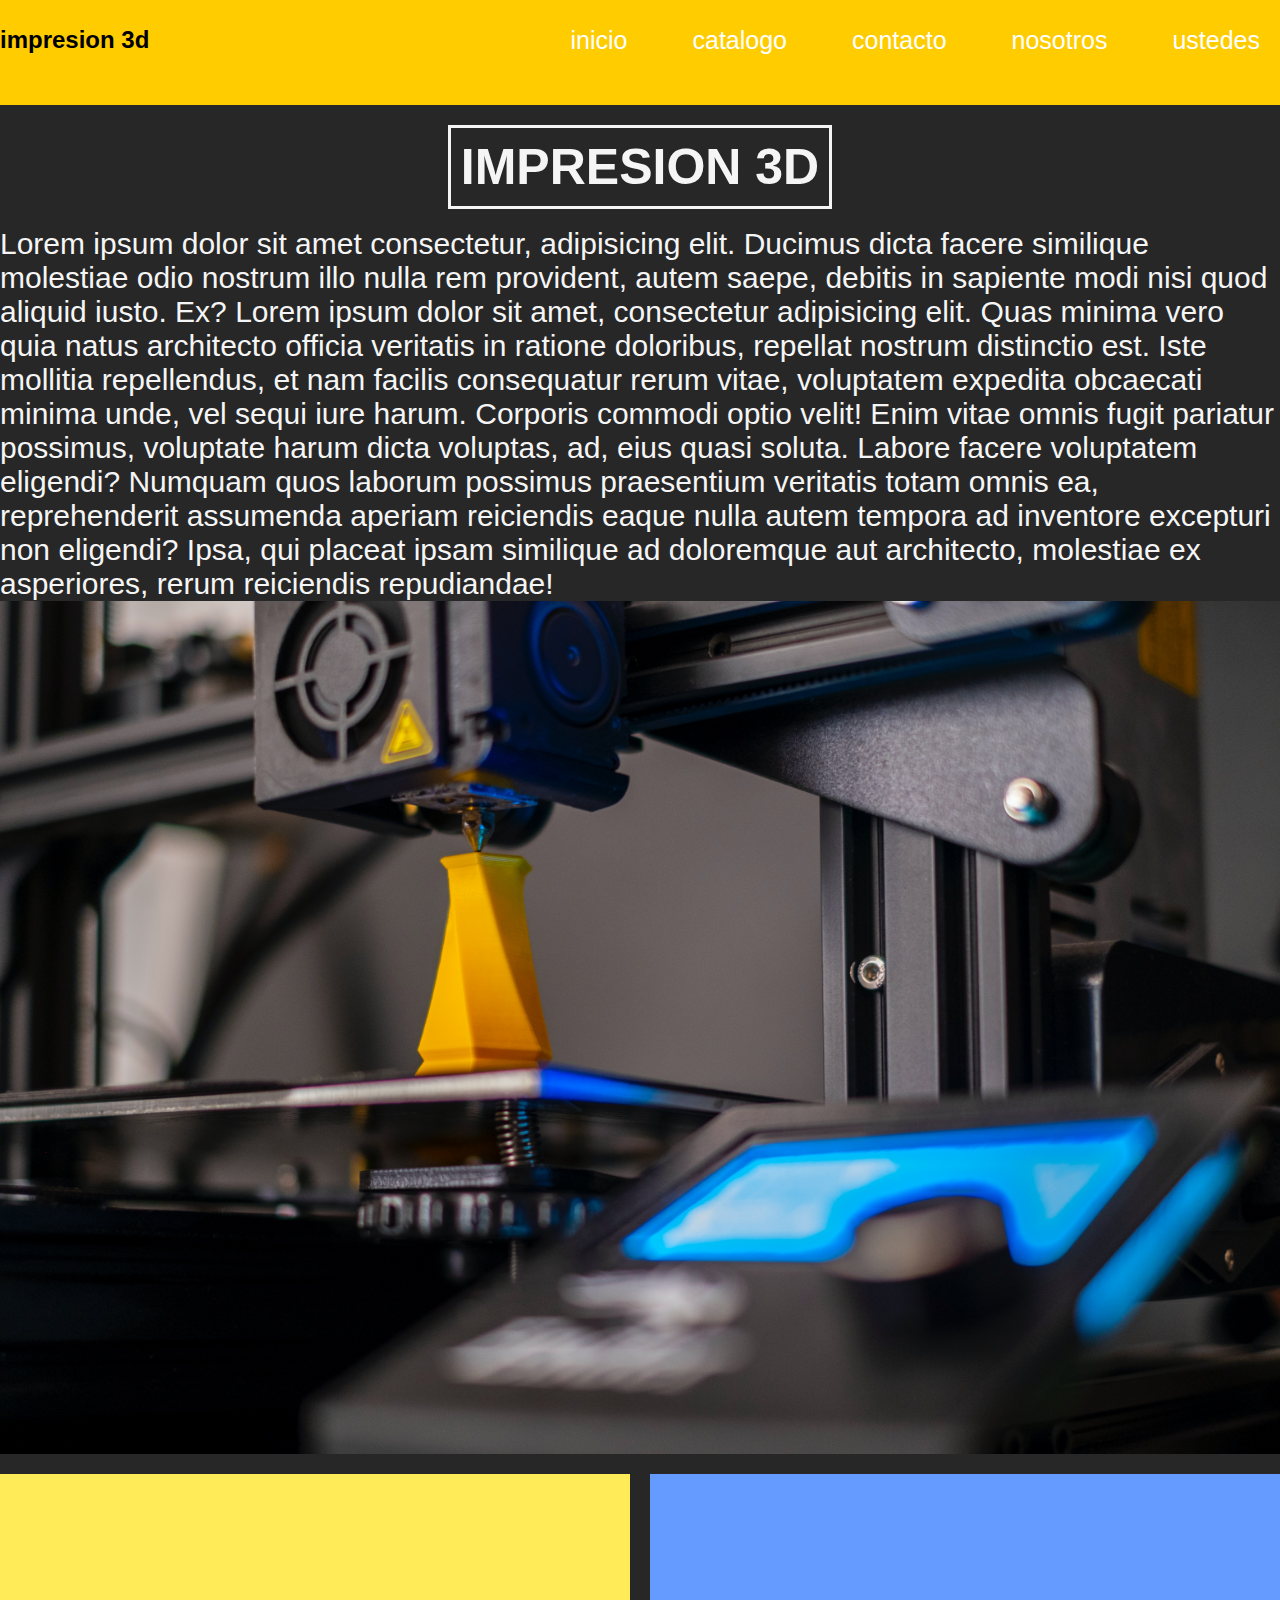
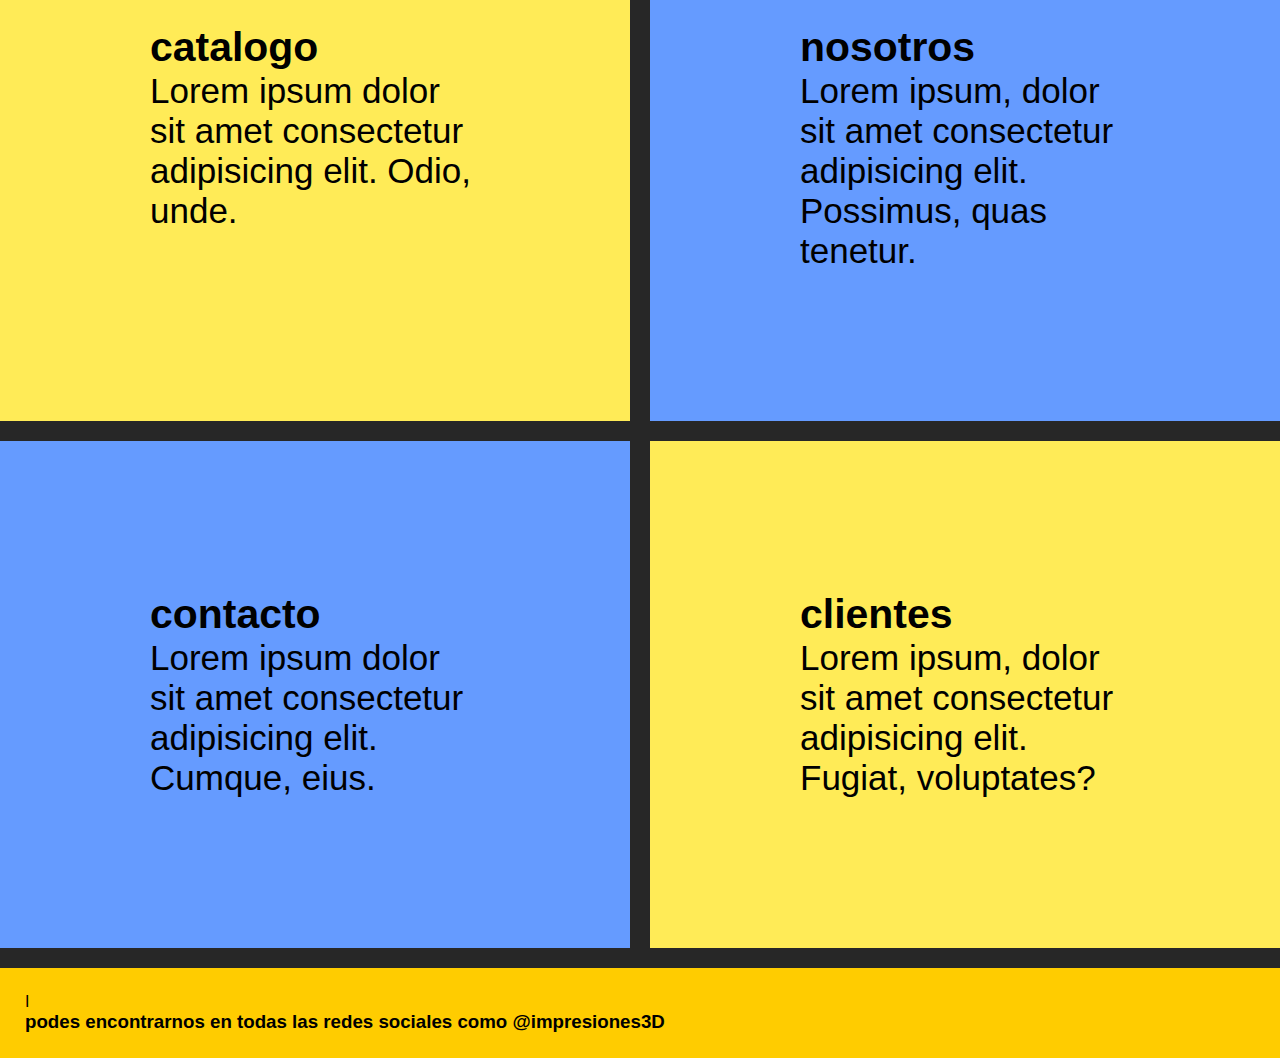
==== index.html @ b1fe1406 "se agrega proyecto" ====
<!DOCTYPE html>
<html lang="en">
<head>
    <meta charset="UTF-8">
    <meta http-equiv="X-UA-Compatible" content="IE=edge">
    <meta name="viewport" content="width=device-width, initial-scale=1.0">
    <link rel="preconnect" href="https://fonts.googleapis.com">
    <link href="https://cdn.jsdelivr.net/npm/bootstrap@5.1.3/dist/css/bootstrap.min.css" rel="stylesheet" integrity="sha384-1BmE4kWBq78iYhFldvKuhfTAU6auU8tT94WrHftjDbrCEXSU1oBoqyl2QvZ6jIW3" crossorigin="anonymous">
    <link rel="stylesheet" href="./estilos/estilos.css">

    <title>Document</title>
</head>

<body>
    
        <div class="contenedor">
              <header class="header">
                   <h2>impresion 3d</h2>
                   <nav>
                    <ul>
                        <li>
                            <a href="index.html"> inicio </a>
                        </li>
        
                        <li>
                            <a href="./secciones/catalogo.html"> catalogo </a>
                        </li>
        
                        <li>
                            <a href="./secciones/contacto.html"> contacto </a>
                        </li>
        
                        <li>
                            <a href="./secciones/nosotros.html"> nosotros </a>
                        </li>
        
                        <li>
                            <a href="./secciones/ustedes.html"> ustedes  </a>
                        </li>
        

        
                 </ul>
                </nav>
              </header>
              <main class="contenido">
                   <h1>IMPRESION 3D</h1>
                   <br>
                   <p>
                       Lorem ipsum dolor sit amet consectetur, adipisicing elit. Ducimus dicta facere similique molestiae odio nostrum illo nulla rem provident, autem saepe, debitis in sapiente modi nisi quod aliquid iusto. Ex? Lorem ipsum dolor sit amet, consectetur adipisicing elit. Quas minima vero quia natus architecto officia veritatis in ratione doloribus, repellat nostrum distinctio est. Iste mollitia repellendus, et nam facilis consequatur rerum vitae, voluptatem expedita obcaecati minima unde, vel sequi iure harum. Corporis commodi optio velit! Enim vitae omnis fugit pariatur possimus, voluptate harum dicta voluptas, ad, eius quasi soluta. Labore facere voluptatem eligendi? Numquam quos laborum possimus praesentium veritatis totam omnis ea, reprehenderit assumenda aperiam reiciendis eaque nulla autem tempora ad inventore excepturi non eligendi? Ipsa, qui placeat ipsam similique ad doloremque aut architecto, molestiae ex asperiores, rerum reiciendis repudiandae!
                   </p>
                   <img src="./imagenes/osman-talha-dikyar-NMCABEhN0RE-unsplash.jpg" alt="" width="100%">
              </main>

              <div class="widget-1">
                <h3>catalogo</h3>
                <p>Lorem ipsum dolor sit amet consectetur adipisicing elit. Odio, unde.</p>
           </div>

           <div class="widget-2">
                <h3>nosotros</h3>
                <p>Lorem ipsum, dolor sit amet consectetur adipisicing elit. Possimus, quas tenetur.</p>
           </div>

           <div class="widget-3">
             <h3>contacto</h3>
             <p>Lorem ipsum dolor sit amet consectetur adipisicing elit. Cumque, eius.</p>
           </div>

            <div class="widget-4">
             <h3>clientes</h3>
             <p>Lorem ipsum, dolor sit amet consectetur adipisicing elit. Fugiat, voluptates?</p>
           </div>

        </div>

              <footer class="footer">I
                   <h3>podes encontrarnos en todas las redes sociales como @impresiones3D</h3>
              </footer>
        </div>
   
</body>
</html>
---- estilos/estilos.css ----
*{
  padding: 0%;
  margin: 0%;
}
body{
  background:#E9ECF4;
  color:#000;
  font-family:'Roboto',sans-serif;
}



.contenedor {
  display: grid;
  grid-gap: 20px;
  grid-template-columns: 1fr 1fr ;
  grid-template-areas: "header      header "
                       "contenido   contenido "
                       "widget1     widget2 "
                       "widget3     widget4 "
                       "footer      footer "
  ;


  background-color: rgb(39, 39, 39);
}

.header {
  background-color: rgb(255, 204, 0);;
  grid-column-start: header;
  grid-column-end: header;
  padding-bottom: 25px;
  display: flex;
  justify-content: space-between;
  align-items: center;
  height: 80px;
}
nav ul li{
  list-style: none;
  background-color: transparent;
}
nav ul{
  display: flex;
  gap: 65px;
  margin-right: 20px;
  
}

a {
  text-decoration: none;
  cursor: pointer;
  font-weight: 500;
  font-size: 25px;
  color: rgb(255, 255, 255);
 
}

.contenedor .contenido{
  grid-column-start: contenido;
  grid-column-end: contenido;
  display: flex;
  flex-direction: column;
  align-items: center;
}

.contenedor .contenido h1{
  font-family: 'Archivo Black', sans-serif;
  font-size: 50px;
  color: whitesmoke;
  border: solid whitesmoke;
  padding: 10px;
}
.contenedor .contenido p{
  font-size:30px;
  color: whitesmoke;
}


.contenedor .widget-1{
  grid-column-start: widget1;
  grid-column-end: widget1;
  background-color: rgb(255, 235, 87);
  padding: 150px;
  font-size: 35px;
}
.contenedor .widget-2{
  grid-column-start: widget2;
  grid-column-end: widget2;
  background-color: rgb(101, 155, 255);
  padding: 150px;
  font-size: 35px;
}
.contenedor .widget-3{
  grid-column-start: widget3;
  grid-column-end: widget3;
  background-color: rgb(101, 155, 255);
  padding: 150px;
  font-size: 35px;
}
.contenedor .widget-4{
  grid-column-start: widget4;
  grid-column-end: widget4;
  background-color: rgb(255, 235, 87);
  padding: 150px;
  font-size: 35px;
}

.contenedor .footer{
  grid-column-start: footer ;
  grid-column-end: footer;
}

.footer{
  background-color: rgb(255, 204, 0);;
  padding: 25px;
}


.contenedorGaleria{
  width: 100%;
  margin: auto;
}

.contenedorGaleria img{
  width: 100%;

}

.img-colum{
  margin: 5px;
}

.galeria .contenedorGaleria{
  display: grid;

}

@media(min-width:520px){
  .galeria .contenedorGaleria{
    grid-template-columns:repeat(2,50%);
 }
}

@media(min-width:728px){
  .galeria .contenedorGaleria{
    grid-template-columns:repeat(3,33.3%);
 }
}
@media(min-width:1024px){
  .galeria .contenedorGaleria{
    grid-template-columns:repeat(4,25%);
             I
 }
}
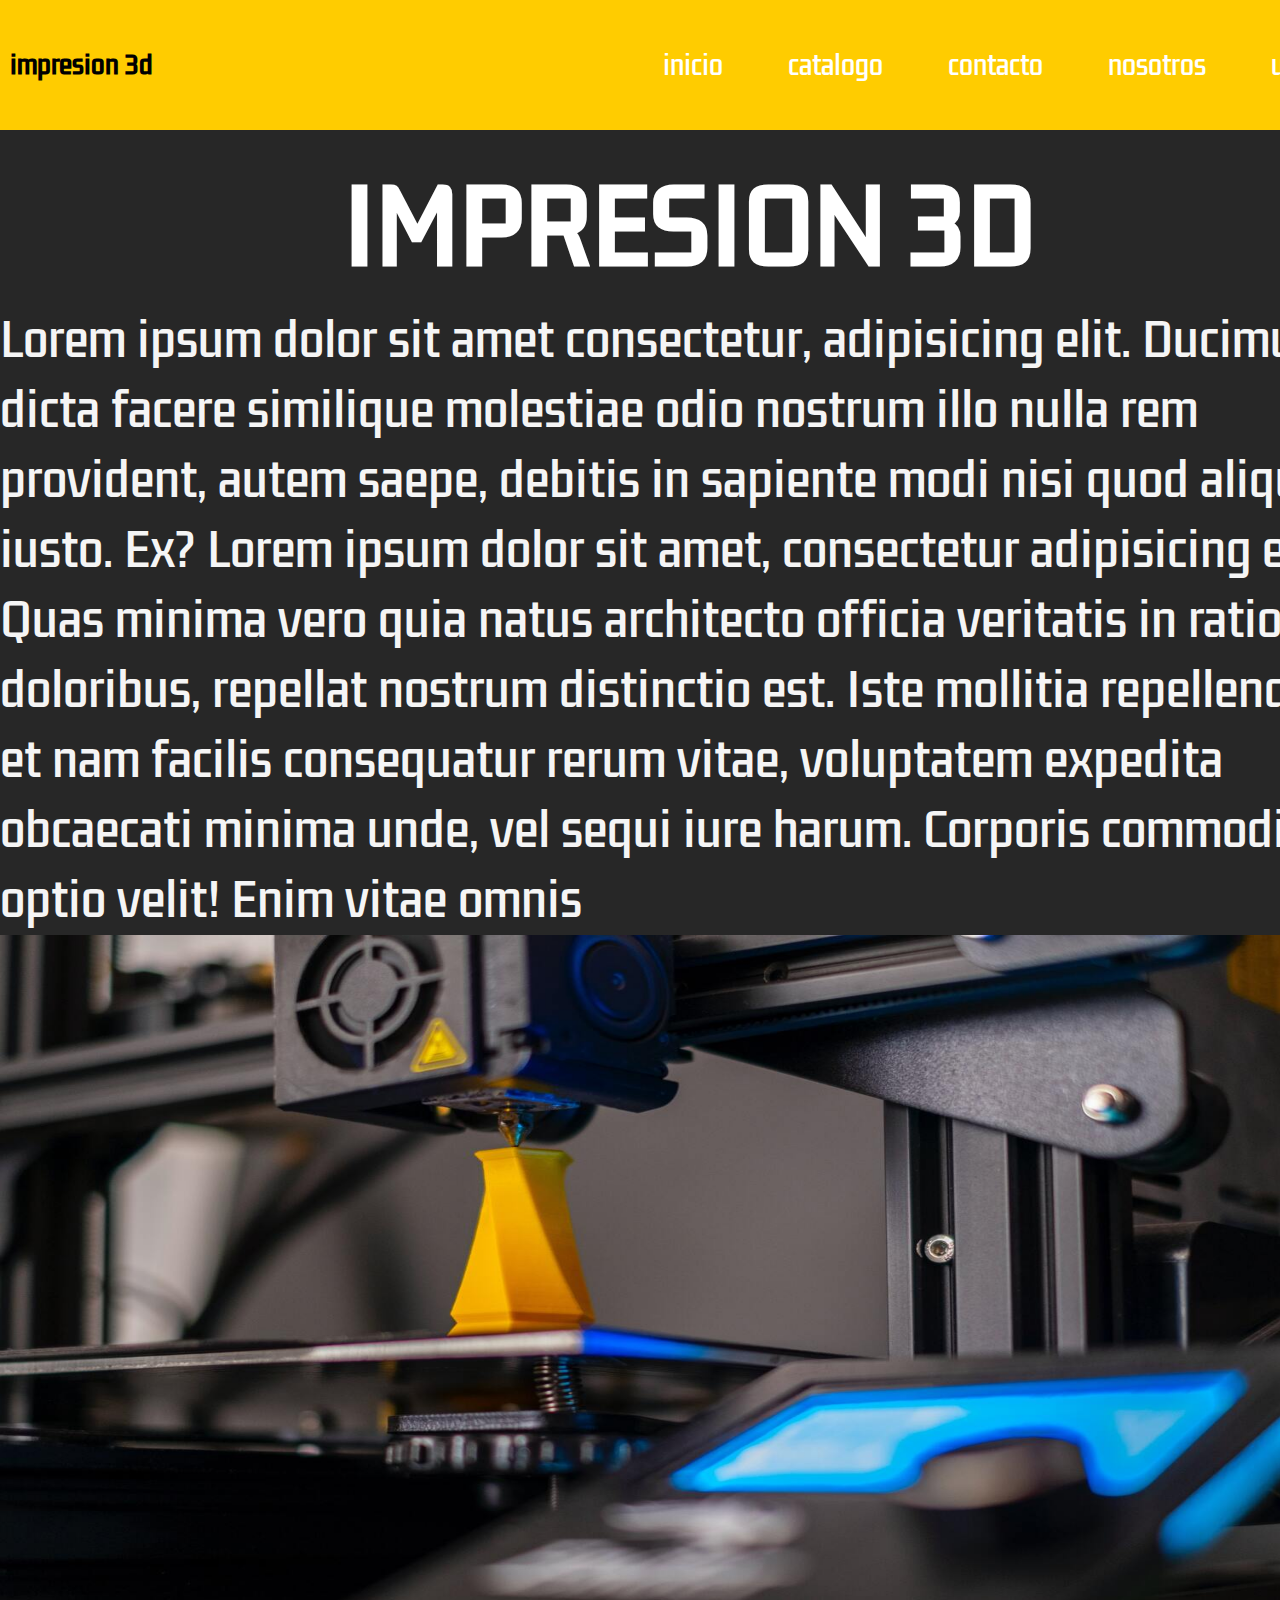
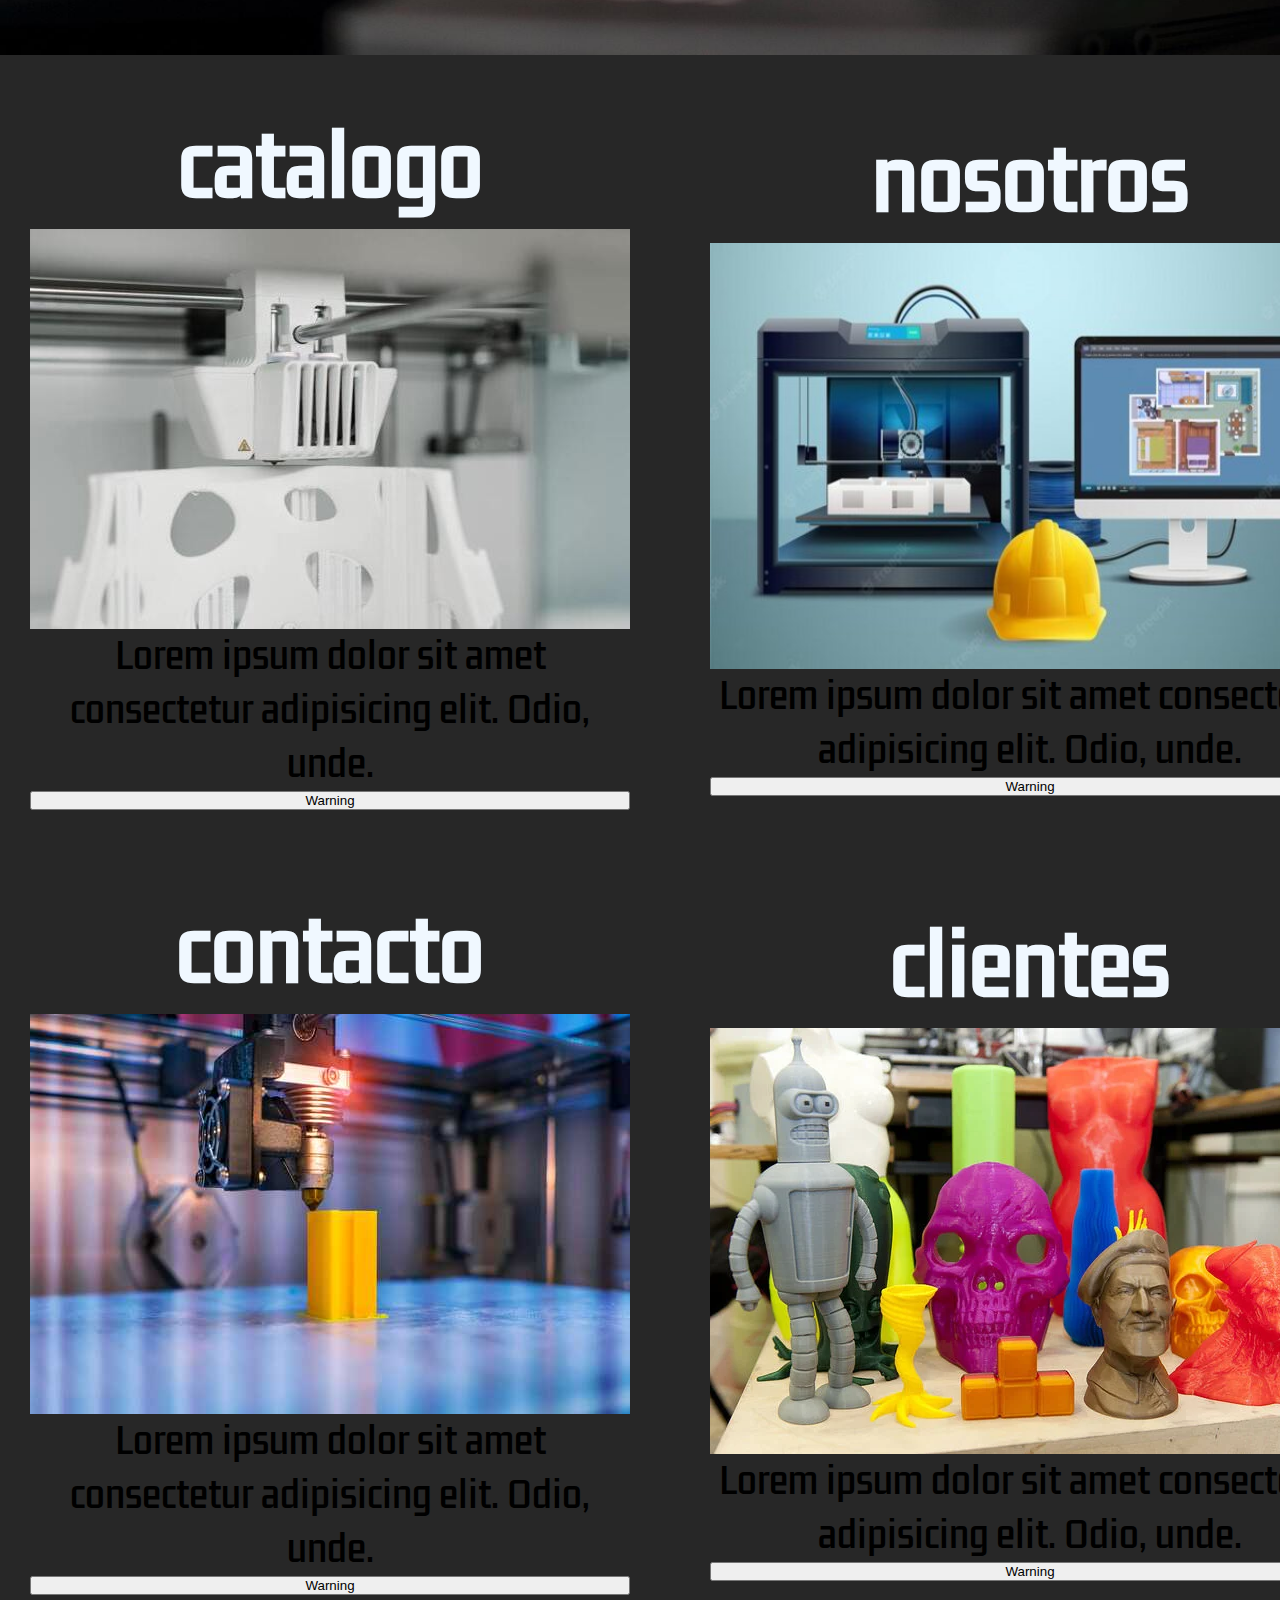
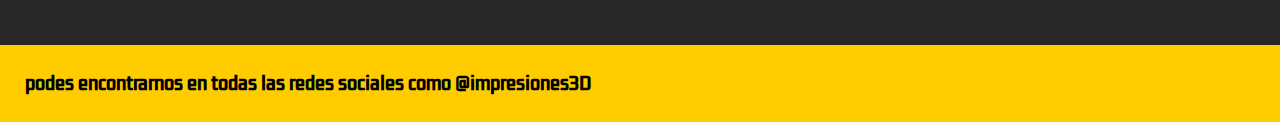
==== commit 3e270fd5: "commit2" ====
--- a/index.html
+++ b/index.html
@@ -4,11 +4,11 @@
     <meta charset="UTF-8">
     <meta http-equiv="X-UA-Compatible" content="IE=edge">
     <meta name="viewport" content="width=device-width, initial-scale=1.0">
-    <link rel="preconnect" href="https://fonts.googleapis.com">
     <link href="https://cdn.jsdelivr.net/npm/bootstrap@5.1.3/dist/css/bootstrap.min.css" rel="stylesheet" integrity="sha384-1BmE4kWBq78iYhFldvKuhfTAU6auU8tT94WrHftjDbrCEXSU1oBoqyl2QvZ6jIW3" crossorigin="anonymous">
     <link rel="stylesheet" href="./estilos/estilos.css">
+    <link href="https://fonts.googleapis.com/css2?family=Kdam+Thmor+Pro&display=swap" rel="stylesheet">
 
-    <title>Document</title>
+    <title>impresion 3d</title>
 </head>
 
 <body>
@@ -37,44 +37,54 @@
                         <li>
                             <a href="./secciones/ustedes.html"> ustedes  </a>
                         </li>
-        
-
-        
                  </ul>
                 </nav>
               </header>
+
+              
               <main class="contenido">
-                   <h1>IMPRESION 3D</h1>
-                   <br>
+                   
+                <div class="texto">
+                <h1>IMPRESION 3D <span>&#160;</span></h1>
+                </div> 
+
                    <p>
-                       Lorem ipsum dolor sit amet consectetur, adipisicing elit. Ducimus dicta facere similique molestiae odio nostrum illo nulla rem provident, autem saepe, debitis in sapiente modi nisi quod aliquid iusto. Ex? Lorem ipsum dolor sit amet, consectetur adipisicing elit. Quas minima vero quia natus architecto officia veritatis in ratione doloribus, repellat nostrum distinctio est. Iste mollitia repellendus, et nam facilis consequatur rerum vitae, voluptatem expedita obcaecati minima unde, vel sequi iure harum. Corporis commodi optio velit! Enim vitae omnis fugit pariatur possimus, voluptate harum dicta voluptas, ad, eius quasi soluta. Labore facere voluptatem eligendi? Numquam quos laborum possimus praesentium veritatis totam omnis ea, reprehenderit assumenda aperiam reiciendis eaque nulla autem tempora ad inventore excepturi non eligendi? Ipsa, qui placeat ipsam similique ad doloremque aut architecto, molestiae ex asperiores, rerum reiciendis repudiandae!
+                       Lorem ipsum dolor sit amet consectetur, adipisicing elit. Ducimus dicta facere similique molestiae odio nostrum illo nulla rem provident, autem saepe, debitis in sapiente modi nisi quod aliquid iusto. Ex? Lorem ipsum dolor sit amet, consectetur adipisicing elit. Quas minima vero quia natus architecto officia veritatis in ratione doloribus, repellat nostrum distinctio est. Iste mollitia repellendus, et nam facilis consequatur rerum vitae, voluptatem expedita obcaecati minima unde, vel sequi iure harum. Corporis commodi optio velit! Enim vitae omnis 
                    </p>
-                   <img src="./imagenes/osman-talha-dikyar-NMCABEhN0RE-unsplash.jpg" alt="" width="100%">
+                   <img src="./imagenes/osman-talha-dikyar-NMCABEhN0RE-unsplash.jpg" alt="" >
               </main>
 
-              <div class="widget-1">
-                <h3>catalogo</h3>
+            <div class="widget-1">
+                <h3 class="titulo-tarjeta">catalogo</h3>
+                <img src="./imagenes/imgen1.jpg" alt="">
                 <p>Lorem ipsum dolor sit amet consectetur adipisicing elit. Odio, unde.</p>
-           </div>
+                <button type="button" class="btn btn-warning">Warning</button>
+            </div>
 
            <div class="widget-2">
-                <h3>nosotros</h3>
-                <p>Lorem ipsum, dolor sit amet consectetur adipisicing elit. Possimus, quas tenetur.</p>
+                <h3 class="titulo-tarjeta">nosotros</h3>
+                <img src="./imagenes/imagen2.jpg" alt="">
+                <p>Lorem ipsum dolor sit amet consectetur adipisicing elit. Odio, unde.</p>
+                <button type="button" class="btn btn-warning">Warning</button>
            </div>
 
            <div class="widget-3">
-             <h3>contacto</h3>
-             <p>Lorem ipsum dolor sit amet consectetur adipisicing elit. Cumque, eius.</p>
+             <h3 class="titulo-tarjeta">contacto</h3>
+             <img src="./imagenes/imagen3.jpg" alt="">
+             <p>Lorem ipsum dolor sit amet consectetur adipisicing elit. Odio, unde.</p>
+             <button type="button" class="btn btn-warning">Warning</button>
            </div>
 
-            <div class="widget-4">
-             <h3>clientes</h3>
-             <p>Lorem ipsum, dolor sit amet consectetur adipisicing elit. Fugiat, voluptates?</p>
+            <div class="widget-4 hover" >
+             <h3 class="titulo-tarjeta">clientes</h3>
+             <img src="./imagenes/imagen4.webp" alt="" class="hover">
+             <p>Lorem ipsum dolor sit amet consectetur adipisicing elit. Odio, unde.</p>
+             <button type="button" class="btn btn-warning">Warning</button>
            </div>
 
         </div>
 
-              <footer class="footer">I
+              <footer class="footer">
                    <h3>podes encontrarnos en todas las redes sociales como @impresiones3D</h3>
               </footer>
         </div>
--- a/estilos/estilos.css
+++ b/estilos/estilos.css
@@ -5,7 +5,7 @@
 body{
   background:#E9ECF4;
   color:#000;
-  font-family:'Roboto',sans-serif;
+  font-family: 'Kdam Thmor Pro', sans-serif;
 }
 
 
@@ -27,9 +27,12 @@
 
 .header {
   background-color: rgb(255, 204, 0);;
+  
   grid-column-start: header;
   grid-column-end: header;
   padding-bottom: 25px;
+  padding-top: 25px;
+  padding-left: 10px;
   display: flex;
   justify-content: space-between;
   align-items: center;
@@ -55,6 +58,8 @@
  
 }
 
+
+
 .contenedor .contenido{
   grid-column-start: contenido;
   grid-column-end: contenido;
@@ -63,46 +68,108 @@
   align-items: center;
 }
 
-.contenedor .contenido h1{
+h1{
+  font-size: 100px;
+}
+.texto{
+  
+  float: left;
+  color: white;
+  position: relative;
+
+}
+
+h1 span{
+  position: absolute;
+  right: 0%;
+  width: 0%;
+  background: rgb(39, 39, 39);
+  border-left: 1px solid rgb(39, 39, 39);
+
+  animation: maquina 5s infinite alternate ;
+}
+
+@keyframes maquina{
+  from{
+    width: 100%;
+  }
+  to{
+    0;
+  }
+}
+
+/*.contenedor .contenido h1{
   font-family: 'Archivo Black', sans-serif;
   font-size: 50px;
   color: whitesmoke;
   border: solid whitesmoke;
   padding: 10px;
-}
+}*/
+
 .contenedor .contenido p{
-  font-size:30px;
+  font-size:45px;
   color: whitesmoke;
 }
 
+
+main img{
+  width: 100%;
+  height: 80vh;
+}
 
 .contenedor .widget-1{
   grid-column-start: widget1;
   grid-column-end: widget1;
-  background-color: rgb(255, 235, 87);
-  padding: 150px;
-  font-size: 35px;
+
+  padding: 30px;
+  font-size: 35px;
+  display: flex;
+  flex-direction: column;
+  text-align: center;
+  justify-content: center;
 }
 .contenedor .widget-2{
   grid-column-start: widget2;
   grid-column-end: widget2;
-  background-color: rgb(101, 155, 255);
-  padding: 150px;
-  font-size: 35px;
+
+  padding: 30px;
+  font-size: 35px;
+  display: flex;
+  flex-direction: column;
+  text-align: center;
+  justify-content: center;
 }
 .contenedor .widget-3{
   grid-column-start: widget3;
   grid-column-end: widget3;
-  background-color: rgb(101, 155, 255);
-  padding: 150px;
-  font-size: 35px;
+
+  padding: 30px;
+  font-size: 35px;
+  display: flex;
+  flex-direction: column;
+  text-align: center;
+  justify-content: center;
 }
 .contenedor .widget-4{
   grid-column-start: widget4;
   grid-column-end: widget4;
-  background-color: rgb(255, 235, 87);
-  padding: 150px;
-  font-size: 35px;
+
+  padding: 30px;
+  font-size: 35px;
+  display: flex;
+  flex-direction: column;
+  text-align: center;
+  justify-content: center;
+}
+
+.titulo-tarjeta{
+  font-size: 80px;
+  color: aliceblue;
+
+}
+
+.hover:hover{
+  transform: scale(10px);
 }
 
 .contenedor .footer{
@@ -113,6 +180,8 @@
 .footer{
   background-color: rgb(255, 204, 0);;
   padding: 25px;
+  font-size: 15px;
+  margin-bottom: 0%;
 }
 
 
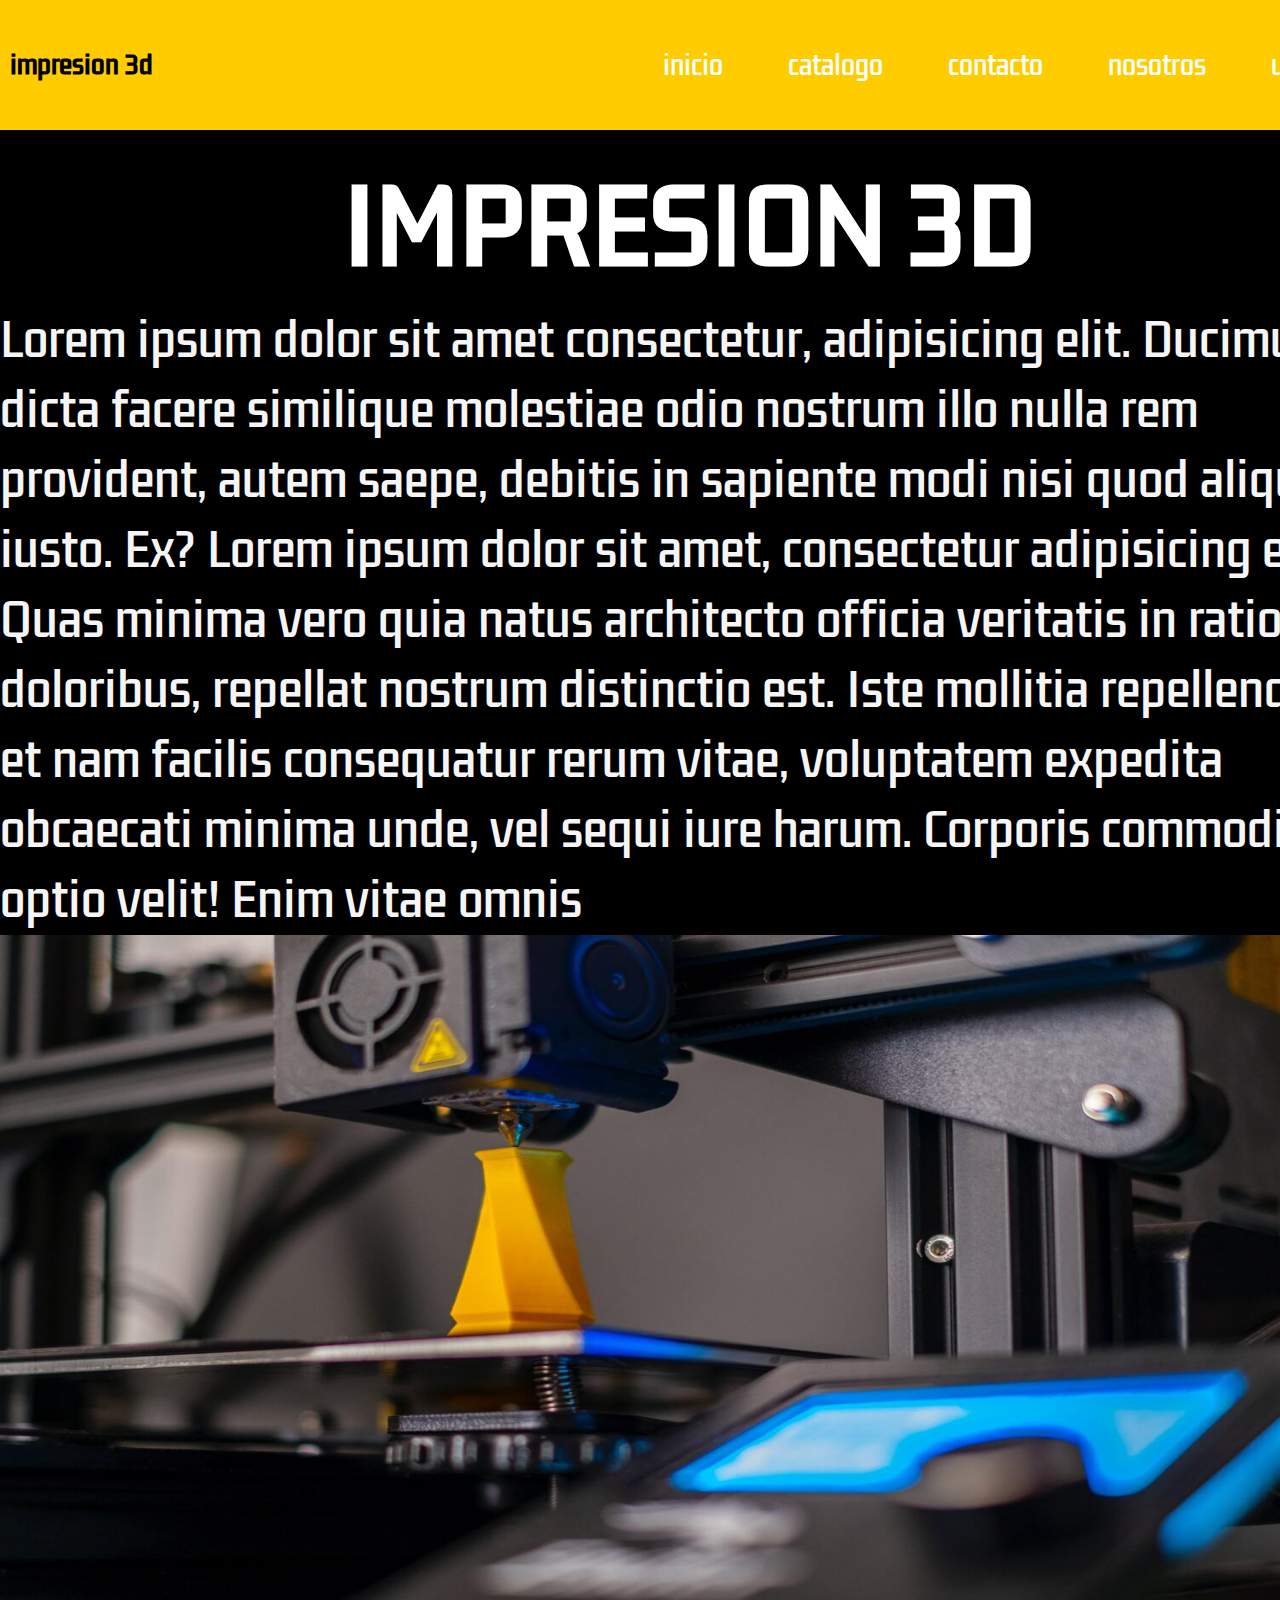
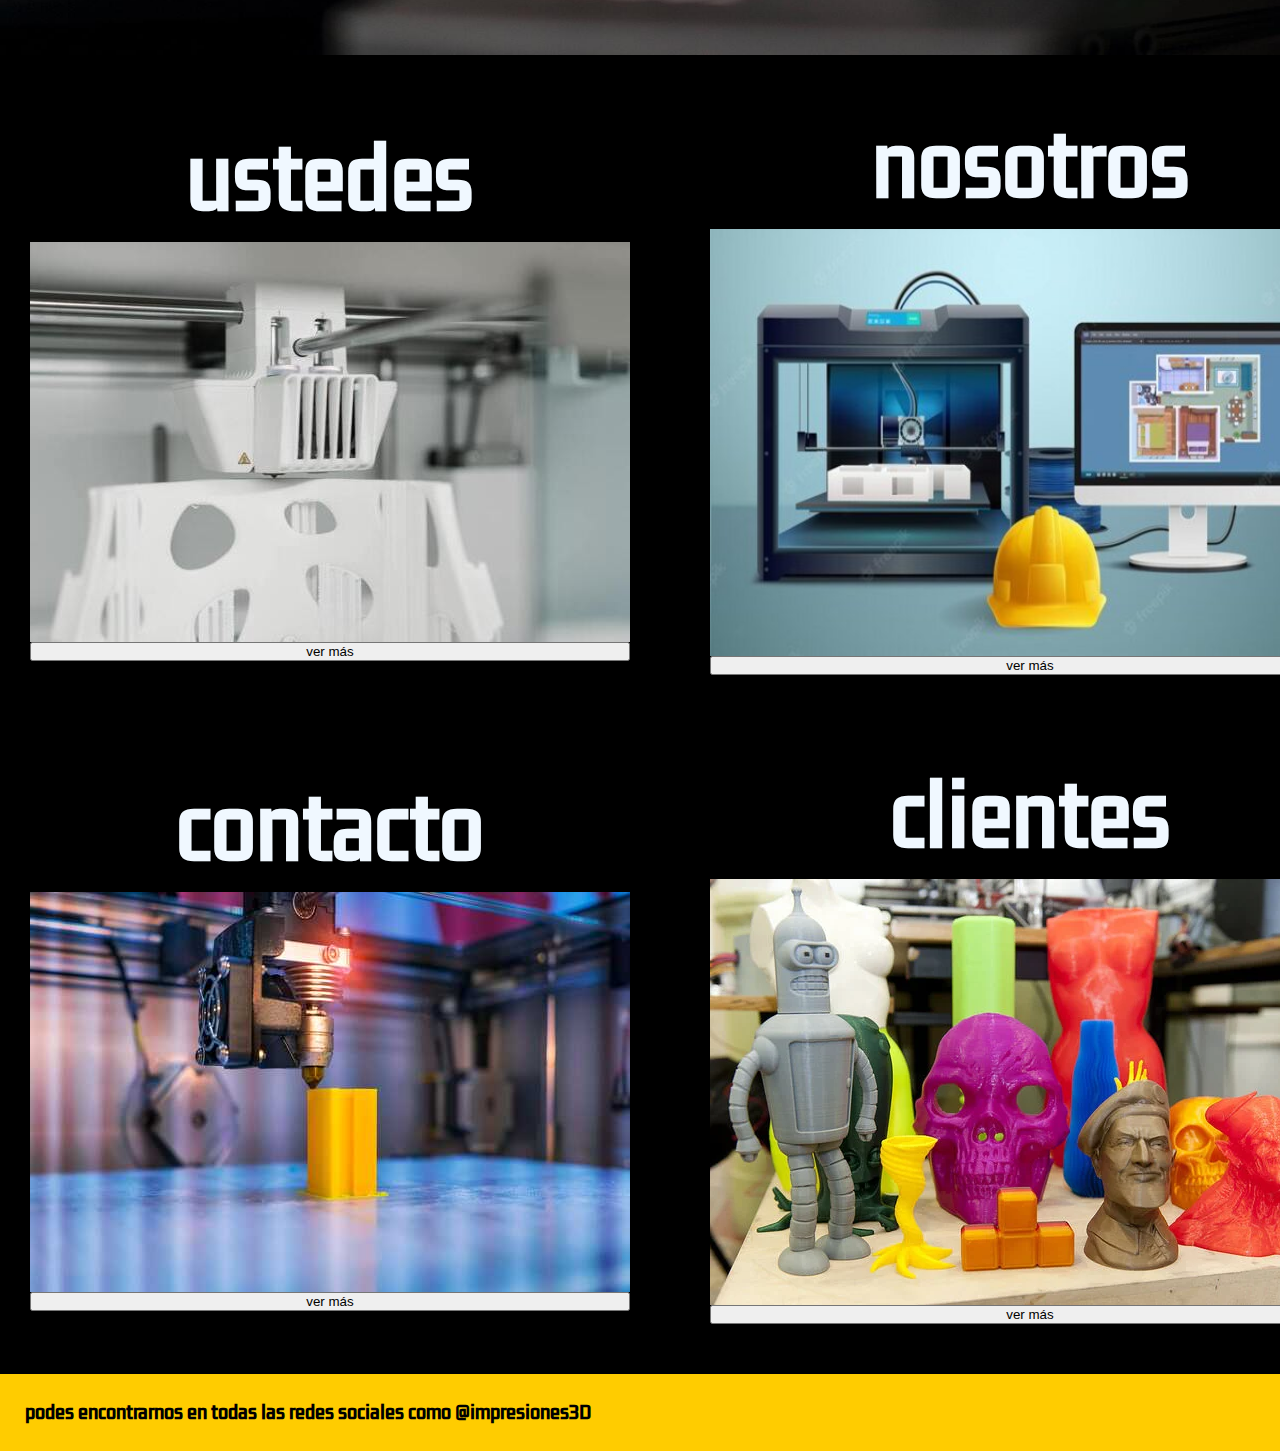
==== commit 723033f2: "commit3" ====
--- a/index.html
+++ b/index.html
@@ -14,6 +14,7 @@
 <body>
     
         <div class="contenedor">
+
               <header class="header">
                    <h2>impresion 3d</h2>
                    <nav>
@@ -55,31 +56,27 @@
               </main>
 
             <div class="widget-1">
-                <h3 class="titulo-tarjeta">catalogo</h3>
+                <h3 class="titulo-tarjeta">ustedes</h3>
                 <img src="./imagenes/imgen1.jpg" alt="">
-                <p>Lorem ipsum dolor sit amet consectetur adipisicing elit. Odio, unde.</p>
-                <button type="button" class="btn btn-warning">Warning</button>
+                <button type="button" class="btn btn-warning">ver más</button>
             </div>
 
            <div class="widget-2">
                 <h3 class="titulo-tarjeta">nosotros</h3>
                 <img src="./imagenes/imagen2.jpg" alt="">
-                <p>Lorem ipsum dolor sit amet consectetur adipisicing elit. Odio, unde.</p>
-                <button type="button" class="btn btn-warning">Warning</button>
+                <button type="button" class="btn btn-warning">ver más</button>
            </div>
 
            <div class="widget-3">
              <h3 class="titulo-tarjeta">contacto</h3>
              <img src="./imagenes/imagen3.jpg" alt="">
-             <p>Lorem ipsum dolor sit amet consectetur adipisicing elit. Odio, unde.</p>
-             <button type="button" class="btn btn-warning">Warning</button>
+             <button type="button" class="btn btn-warning">ver más</button>
            </div>
 
             <div class="widget-4 hover" >
              <h3 class="titulo-tarjeta">clientes</h3>
              <img src="./imagenes/imagen4.webp" alt="" class="hover">
-             <p>Lorem ipsum dolor sit amet consectetur adipisicing elit. Odio, unde.</p>
-             <button type="button" class="btn btn-warning">Warning</button>
+             <button type="button" class="btn btn-warning">ver más</button>
            </div>
 
         </div>
@@ -88,6 +85,8 @@
                    <h3>podes encontrarnos en todas las redes sociales como @impresiones3D</h3>
               </footer>
         </div>
-   
+  
+        
+        <script src="https://cdn.jsdelivr.net/npm/bootstrap@5.1.3/dist/js/bootstrap.bundle.min.js" integrity="sha384-ka7Sk0Gln4gmtz2MlQnikT1wXgYsOg+OMhuP+IlRH9sENBO0LRn5q+8nbTov4+1p" crossorigin="anonymous"></script>       
 </body>
 </html>--- a/estilos/estilos.css
+++ b/estilos/estilos.css
@@ -22,7 +22,7 @@
   ;
 
 
-  background-color: rgb(39, 39, 39);
+  background-color: rgb(0, 0, 0);
 }
 
 .header {
@@ -83,8 +83,8 @@
   position: absolute;
   right: 0%;
   width: 0%;
-  background: rgb(39, 39, 39);
-  border-left: 1px solid rgb(39, 39, 39);
+  background: rgb(0, 0, 0);
+  border-left: 1px solid rgb(0, 0, 0);
 
   animation: maquina 5s infinite alternate ;
 }
@@ -120,14 +120,15 @@
 .contenedor .widget-1{
   grid-column-start: widget1;
   grid-column-end: widget1;
-
-  padding: 30px;
-  font-size: 35px;
-  display: flex;
-  flex-direction: column;
-  text-align: center;
-  justify-content: center;
-}
+  padding: 30px;
+  font-size: 35px;
+  display: flex;
+  flex-direction: column;
+  text-align: center;
+  justify-content: center;
+}
+
+
 .contenedor .widget-2{
   grid-column-start: widget2;
   grid-column-end: widget2;
@@ -222,4 +223,19 @@
  }
 }
 
-
+@media all and (max-width:800px){
+  .contenedor{
+    display: grid;
+    grid-gap: 20px;
+    grid-template-columns:1fr ;
+    grid-template-areas: "header"
+                         "contenido"
+                         "widget1"
+                         "widget2"
+                         "widget3"
+                         "widget4"
+                         "footer"    
+    ;
+
+  }
+}